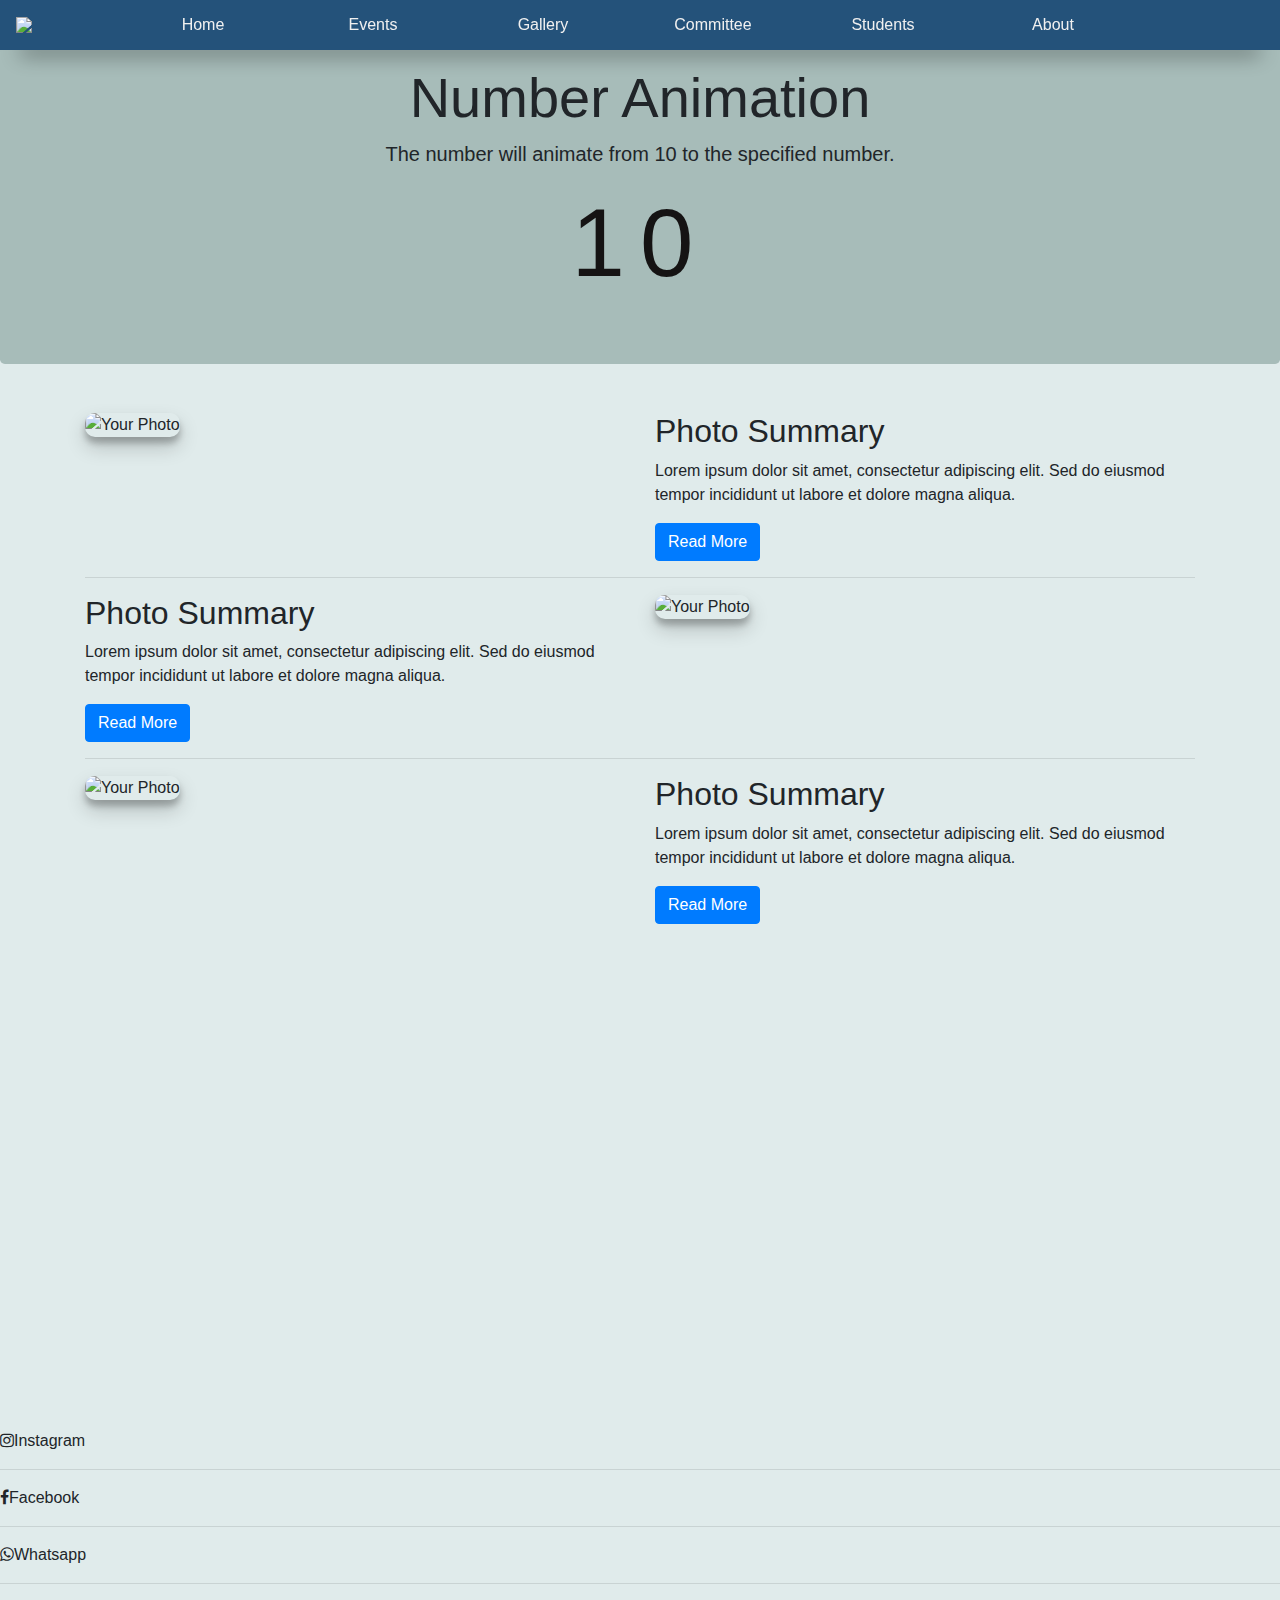
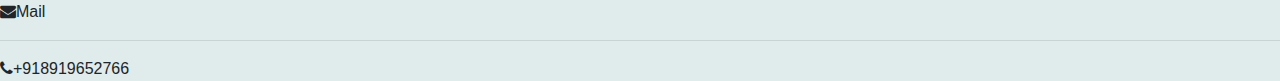
==== achievements.html @ 13eefb6b "Minor issues rectified" ====
<!DOCTYPE html>
<html lang="en">
<head>
  <meta charset="UTF-8">
  <meta name="viewport" content="width=device-width, initial-scale=1.0">
  <title>Achievements</title>
  <!-- Bootstrap CSS -->
    <link rel="icon" type="image/x-icon" href="assets/Images/trust.ico">
  <link href="https://stackpath.bootstrapcdn.com/bootstrap/4.5.2/css/bootstrap.min.css" rel="stylesheet">
  <!-- Custom CSS -->
    <link rel="stylesheet" href="https://cdnjs.cloudflare.com/ajax/libs/font-awesome/4.7.0/css/font-awesome.min.css">
    <link rel="stylesheet" href="assets/CSS/footer.css">
  <style>
    /* Custom CSS for modal */
    body{
      background-color:#e0ebeb;
    }
    .modal-content {
      padding: 20px;
    }
    .navbar-brand {
      color: #22092C; /* Navbar brand text color */
      position: fixed;
  }
  a.nav-link{
      margin-left: 50px;
      width:120px;
      padding:5px;
      text-align: center;
      border-radius: 50px;
  }
  a.nav-link:hover{
      background-color: #5dacbd;
      color:#000 !important;
      font-weight: bolder;
      box-shadow: rgba(6, 43, 41, 0.6) 0px 7px 29px 0px;
  }
  .navbar-nav .nav-link {
      color: #f0f0f0 !important; /* Navbar link text color */
  }
  .navbar{
      background-color: rgb(36, 82, 122);
      box-shadow: rgba(0, 0, 0, 0.45) 0px 25px 20px -20px;
      position: fixed;
      width:100%;
      transition: all 0.5s ease;
      z-index:10;
  }
  .navbar.scrolled {
      background-color: rgb(131, 188, 189);
  }
  .stories img{
    height:20em;
    width:50em;
    box-shadow: rgba(0, 0, 0, 0.19) 0px 10px 20px, rgba(0, 0, 0, 0.23) 0px 6px 6px;
    border-radius: 10px;
  }
  .jumbotron{
    background-color: #a7bcb9;
  }
  .display-1{
    font-weight: 500;
    letter-spacing: 15px;
    color: #151313;
  }
  </style>
</head>
<body>
  <!-- Navbar -->
  <nav class="navbar navbar-expand-lg navbar-dark">
    <img src="assets/Images/trust.ico">
    <div class="container">
        <ul class="navbar-nav">
            <li class="nav-item">
                <a class="nav-link" href="index.html">Home</a>
            </li>
            <li class="nav-item">
                <a class="nav-link" href="#option2">Events</a>
            </li>
            <li class="nav-item">
                <a class="nav-link" href="gallery.html">Gallery</a>
            </li>
            <li class="nav-item">
                <a class="nav-link" href="committee.html">Committee</a>
            </li>
            <li class="nav-item">
                <a class="nav-link" href="students.html">Students</a>
            </li>
            <li class="nav-item">
                <a class="nav-link" href="#option4">About</a>
            </li>
        </ul>
    </div>
</nav>
  <!-- First Section with Number Animation -->
  <section class="jumbotron text-center">
    <div class="container">
      <h1 class="display-4">Number Animation</h1>
      <p class="lead">The number will animate from 10 to the specified number.</p>
      <div id="numberAnimation" class="display-1">10</div>
    </div>
  </section>

  <!-- Second Section with Photo and Summary -->
  <section class="container stories my-5">
    <div class="row">
      <div class="col-md-6">
        <img src="assets/Gallery_Images/image (11).jpg" class="img-fluid" alt="Your Photo">
      </div>
      <div class="col-md-6">
        <h2>Photo Summary</h2>
        <p>Lorem ipsum dolor sit amet, consectetur adipiscing elit. Sed do eiusmod tempor incididunt ut labore et dolore magna aliqua.</p>
        <!-- Read More Button -->
        <button type="button" class="btn btn-primary" data-toggle="modal" data-target="#photoModal">Read More</button>
      </div>
    </div>
    <hr>
    <div class="row">
        <div class="col-md-6">
          <h2>Photo Summary</h2>
          <p>Lorem ipsum dolor sit amet, consectetur adipiscing elit. Sed do eiusmod tempor incididunt ut labore et dolore magna aliqua.</p>
          <!-- Read More Button -->
          <button type="button" class="btn btn-primary" data-toggle="modal" data-target="#photoModal">Read More</button>
        </div>
        <div class="col-md-6">
            <img src="assets/Gallery_Images/image (1).jpg" class="img-fluid" alt="Your Photo">
          </div>
      </div>
      <hr>
      <div class="row">
        <div class="col-md-6">
          <img src="assets/Gallery_Images/image (2).jpg" class="img-fluid" alt="Your Photo">
        </div>
        <div class="col-md-6">
          <h2>Photo Summary</h2>
          <p>Lorem ipsum dolor sit amet, consectetur adipiscing elit. Sed do eiusmod tempor incididunt ut labore et dolore magna aliqua.</p>
          <!-- Read More Button -->
          <button type="button" class="btn btn-primary" data-toggle="modal" data-target="#photoModal">Read More</button>
        </div>
      </div>
  </section>

  <!-- Modal Popup for Full Content -->
  <div class="modal fade" id="photoModal" tabindex="-1" role="dialog" aria-labelledby="photoModalLabel" aria-hidden="true">
    <div class="modal-dialog modal-dialog-centered" role="document">
      <div class="modal-content">
        <div class="modal-header">
          <h5 class="modal-title" id="photoModalLabel">Full Content</h5>
          <button type="button" class="close" data-dismiss="modal" aria-label="Close">
            <span aria-hidden="true">&times;</span>
          </button>
        </div>
        <div class="modal-body">
          <p>Lorem ipsum dolor sit amet, consectetur adipiscing elit. Sed do eiusmod tempor incididunt ut labore et dolore magna aliqua.</p>
          <!-- Add more content here if needed -->
        </div>
      </div>
    </div>
  </div>

  <!-- Bootstrap JS (jQuery is required) -->
  <script src="https://code.jquery.com/jquery-3.5.1.slim.min.js"></script>
  <script src="https://cdn.jsdelivr.net/npm/@popperjs/core@2.5.4/dist/umd/popper.min.js"></script>
  <script src="https://stackpath.bootstrapcdn.com/bootstrap/4.5.2/js/bootstrap.min.js"></script>

  <!-- Custom JavaScript for Number Animation -->
  <script>
    // Number Animation Script
    const targetNumber = 232; // Change this to your desired number
    let currentNumber = 0; // Starting number
    const numberElement = document.getElementById('numberAnimation');

    function animateNumber() {
      if (currentNumber <= targetNumber) {
        numberElement.textContent = currentNumber + "+";
        currentNumber += 1; // Change this value to control the animation speed
        
        setTimeout(animateNumber, 20); // Change this value to control the animation speed
      }
    }

    // Start animation on page load
    setTimeout(animateNumber,2200);
  </script>

</body>
<footer>
  <div class="footer_div">
      <div class="maps_div">
        <iframe src="https://www.google.com/maps/embed?pb=!1m14!1m8!1m3!1d11488.586777121065!2d83.54925843524029!3d18.517209989874644!3m2!1i1024!2i768!4f13.1!3m3!1m2!1s0x3a3b862d44028665%3A0x42d2746b56c811e9!2sViziarampuram%20at%20Buripeta%2C%20Andhra%20Pradesh!5e0!3m2!1sen!2sin!4v1710258016591!5m2!1sen!2sin"
        width="600" height="450" style="border:0;" allowfullscreen="" loading="lazy" referrerpolicy="no-referrer-when-downgrade"></iframe>
      </div>
      <div class="contact_sec">
          <i class="fa fa-instagram"></i><span>Instagram</span><hr class="foot_hr">
          <i class="fa fa-facebook"></i><span>Facebook</span><hr class="foot_hr">
          <i class="fa fa-whatsapp"></i><span>Whatsapp</span><hr class="foot_hr">
          <i class="fa fa-envelope"></i><span>Mail</span><hr class="foot_hr">
          <i class="fa fa-phone"></i><span>+918919652766</span>
      </div>
  </div>    
</footer>
</html>
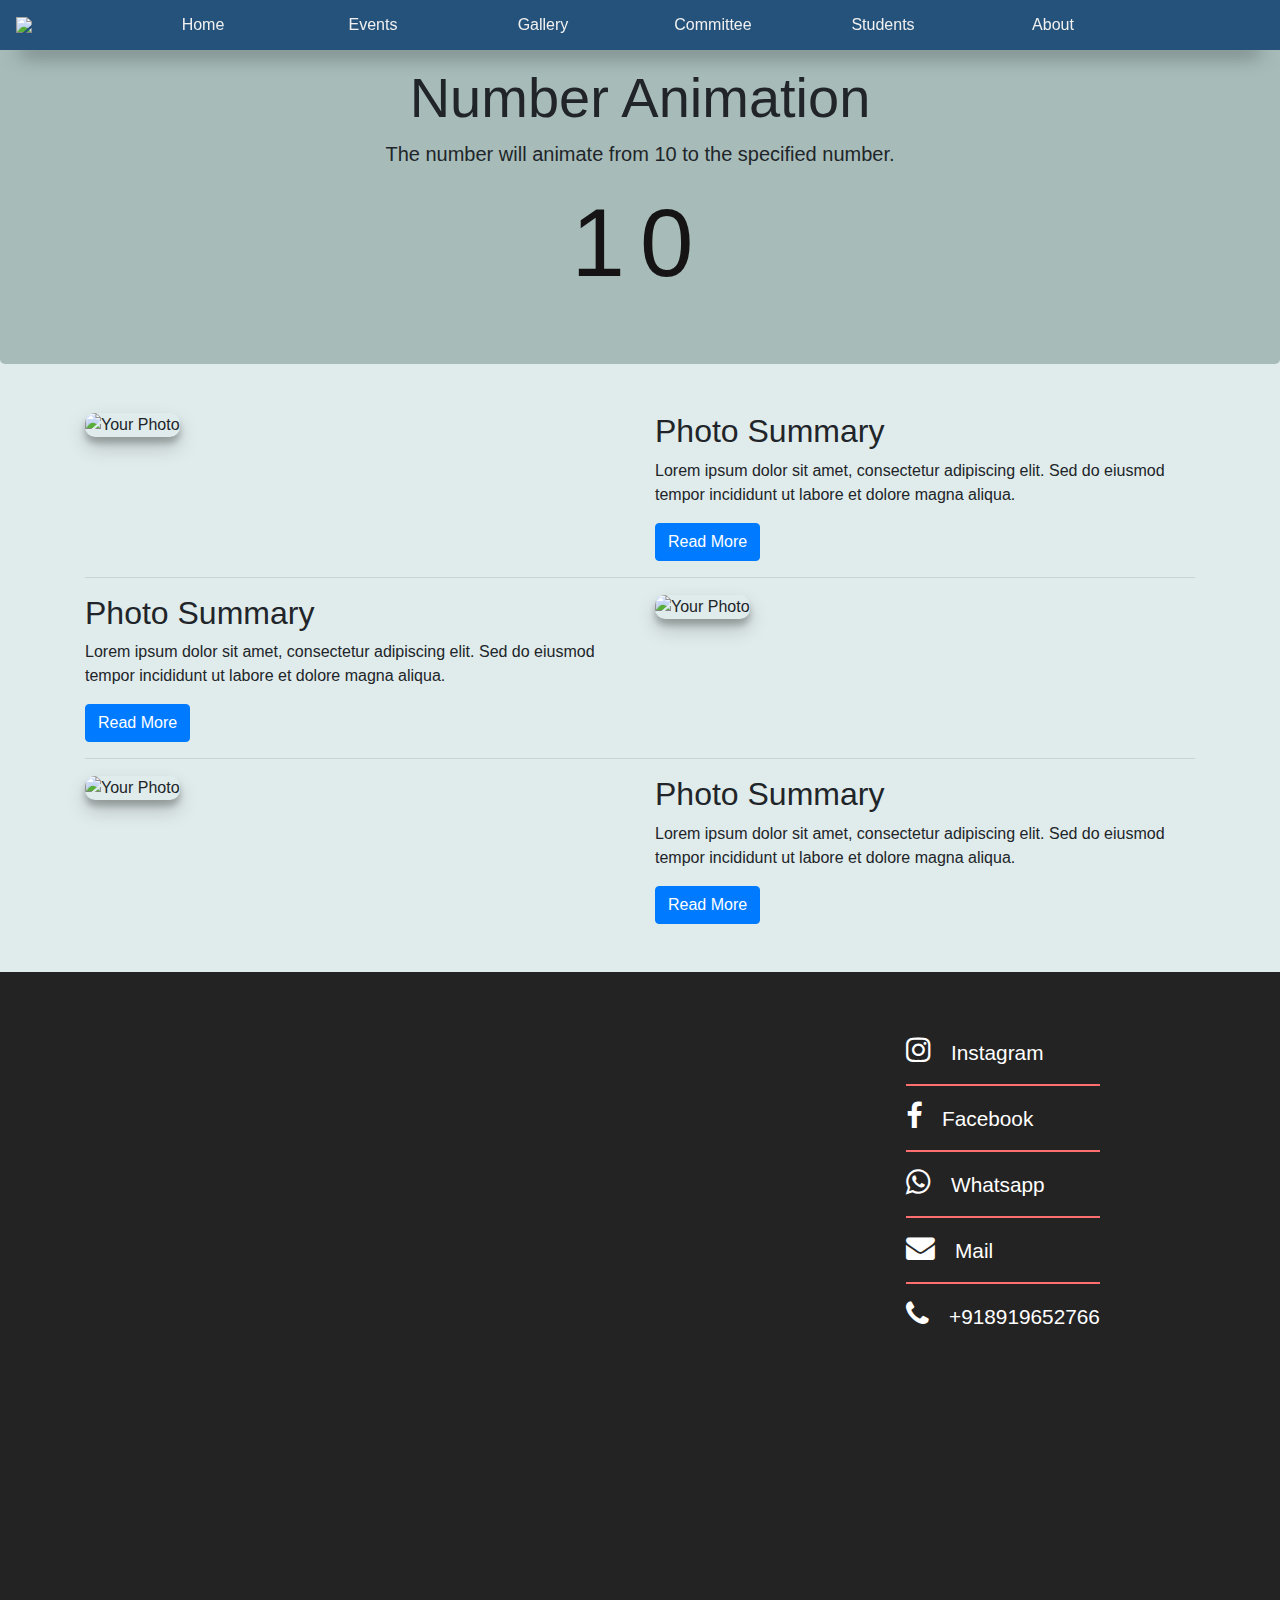
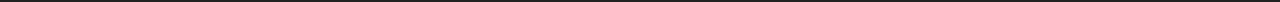
==== commit c7ae6eb4: "mobile layout responsive" ====
--- a/achievements.html
+++ b/achievements.html
@@ -63,6 +63,46 @@
     letter-spacing: 15px;
     color: #151313;
   }
+  @media (max-width: 768px) {
+        .navbar-nav {
+            display: none;
+        }
+        .mobile-menu-button {
+            display: block;
+        }
+        .bar {
+            width: 25px;
+            height: 3px;
+            background-color: #fff;
+            margin: 5px auto;
+            transition: all 0.3s ease-in-out;
+        }
+        .change .bar:nth-child(1) {
+            transform: rotate(-45deg) translate(-5px, 6px);
+        }
+
+        .change .bar:nth-child(2) {
+            opacity: 0;
+        }
+
+        .change .bar:nth-child(3) {
+            transform: rotate(45deg) translate(-5px, -6px);
+        }
+        .options-container{
+            background-size: 100%;
+            height: 100vh;
+        }
+        .options-container .title{
+            font-size:1.5em;
+            font-weight: bolder;
+            z-index: 5;
+        }
+        .options-container .title_moto{
+            font-size: 1em;
+            opacity: 0.8;
+            margin-left: 10%;
+        }
+        }
   </style>
 </head>
 <body>
@@ -91,6 +131,11 @@
             </li>
         </ul>
     </div>
+    <div id="mobileMenuButton" class="mobile-menu-button">
+      <div class="bar"></div>
+      <div class="bar"></div>
+      <div class="bar"></div>
+  </div>
 </nav>
   <!-- First Section with Number Animation -->
   <section class="jumbotron text-center">
@@ -181,6 +226,11 @@
 
     // Start animation on page load
     setTimeout(animateNumber,2200);
+    document.getElementById("mobileMenuButton").addEventListener("click", function() {
+    var navbar = document.querySelector(".navbar-nav");
+    this.classList.toggle("change");
+    navbar.style.display === "block" ? navbar.style.display = "none" : navbar.style.display = "block";
+});
   </script>
 
 </body>
--- a/assets/CSS/footer.css
+++ b/assets/CSS/footer.css
@@ -0,0 +1,61 @@
+.footer_div{
+    height:70vh;
+    background-color: #242323;
+    display: inline-flex;
+    width:100%;
+}
+.maps_div{
+    width:650px;
+    height:500px;
+}
+.maps_div iframe {
+    border: 10px solid transparent; /* Set the initial border size and make it transparent */
+    border-image: linear-gradient(to right, #ff0000, #ff8000, #ffff00, #80ff00, #00ff00, #00ff80, #00ffff, #0080ff, #0000ff, #8000ff, #ff00ff, #ff0080, #ff0000) 1;
+    border-image-slice: 1;
+    transition: border 0.5s ease;
+    margin:40px 0 0 20px;
+    border-radius: 0px 30px;
+}
+.contact_sec{
+    float: right;
+    color:white;
+    margin:5% 0% 0% 20%;
+}
+.fa{
+    font-size: 1.8em;
+}
+.contact_sec span{
+    margin-left:20px;
+    font-size: 1.3em;
+    text-align: center;
+}
+.fa:hover, .contact_sec span:hover{
+    color:rgb(146, 242, 151);
+}
+.foot_hr{
+    border:1px solid rgb(255, 111, 111);
+}
+/* Media query for mobile layout */
+@media (max-width: 768px) {
+    .contact_sec {
+        margin: 10px auto; /* Reduce margin for smaller screens */
+    }
+    
+    .maps_div iframe {
+        margin: 15px auto; /* Reduce margin for smaller screens */
+    }
+    .fa{
+        font-size: 1em;
+    }
+    .contact_sec span{
+        margin-left:10px;
+        font-size: 0.8em;
+        text-align: center;
+    }
+    .footer_div{
+        height:60vh;
+        background-color: #242323;
+        display: inline-flex;
+        width:100%;
+    }
+}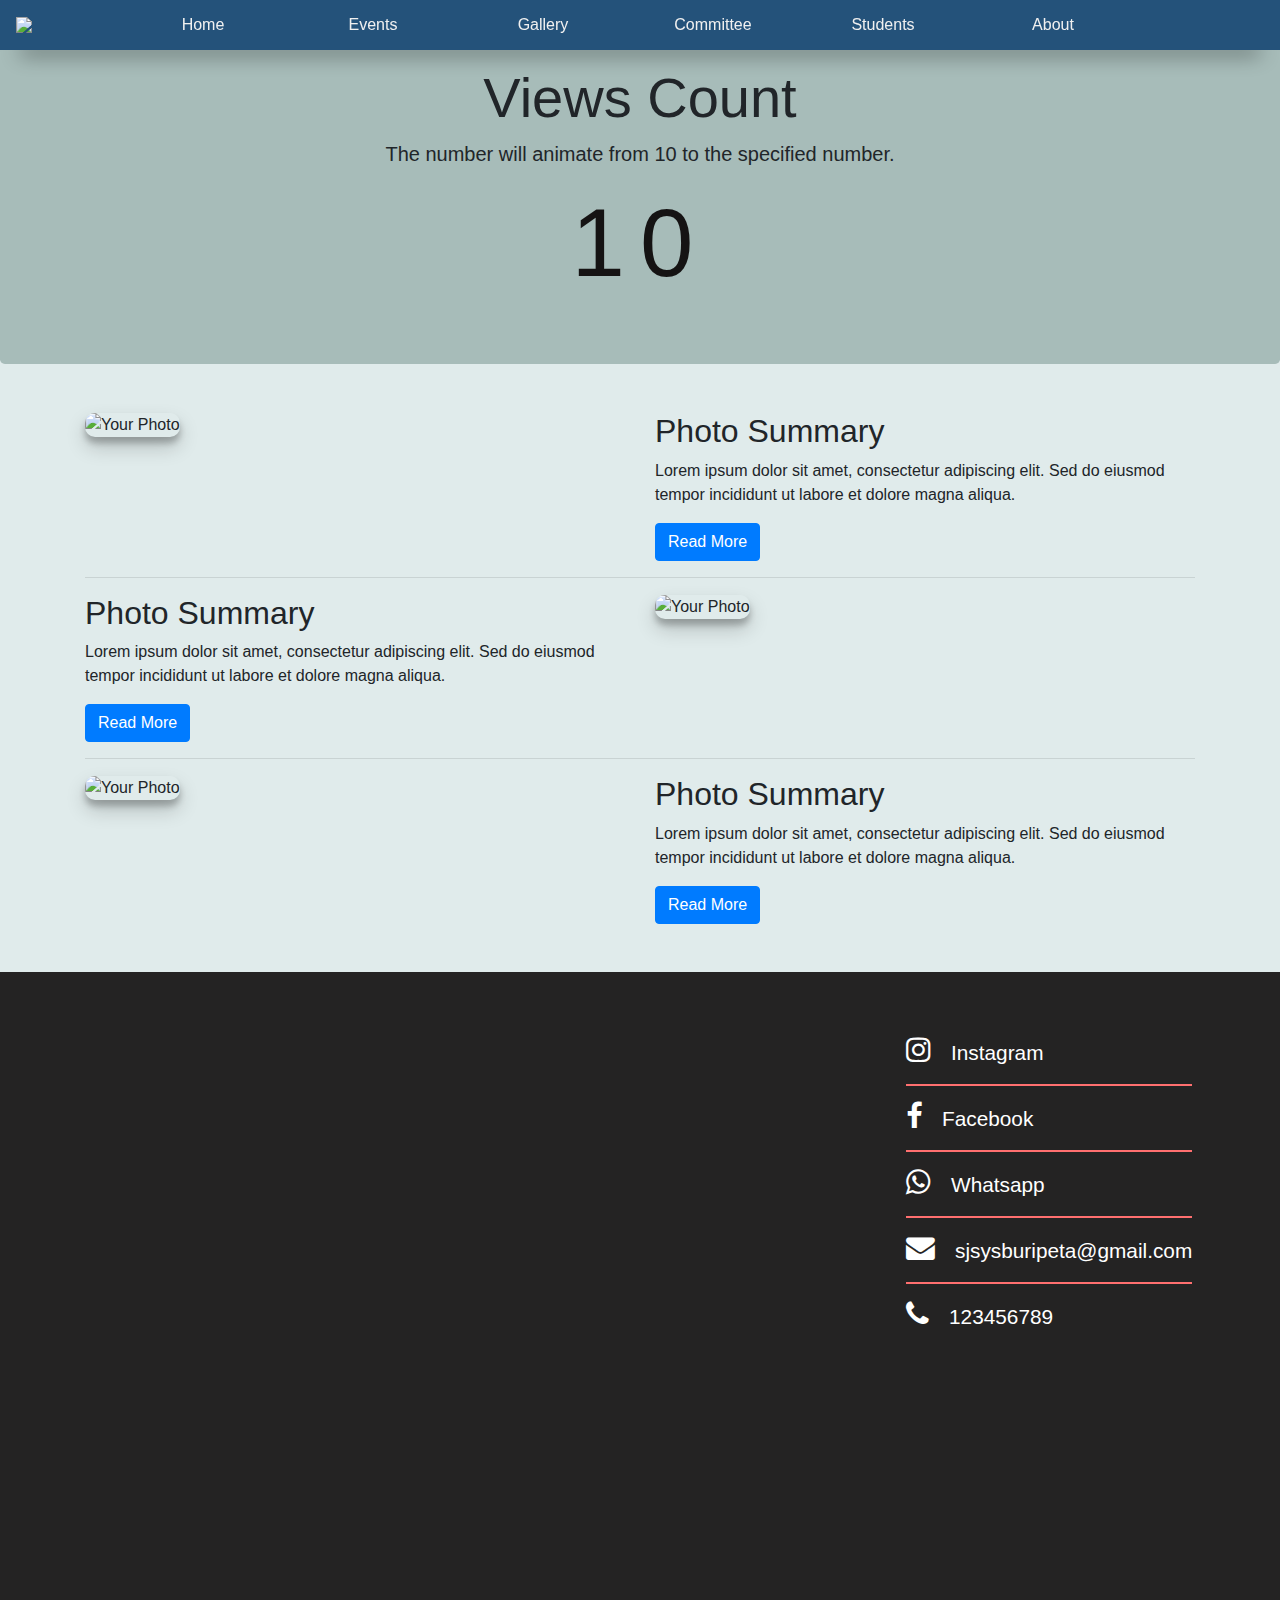
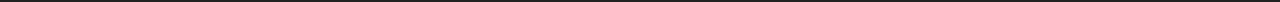
==== commit fd67af27: "SJSYS Version 1.0" ====
--- a/achievements.html
+++ b/achievements.html
@@ -140,7 +140,7 @@
   <!-- First Section with Number Animation -->
   <section class="jumbotron text-center">
     <div class="container">
-      <h1 class="display-4">Number Animation</h1>
+      <h1 class="display-4">Views Count</h1>
       <p class="lead">The number will animate from 10 to the specified number.</p>
       <div id="numberAnimation" class="display-1">10</div>
     </div>
@@ -244,8 +244,8 @@
           <i class="fa fa-instagram"></i><span>Instagram</span><hr class="foot_hr">
           <i class="fa fa-facebook"></i><span>Facebook</span><hr class="foot_hr">
           <i class="fa fa-whatsapp"></i><span>Whatsapp</span><hr class="foot_hr">
-          <i class="fa fa-envelope"></i><span>Mail</span><hr class="foot_hr">
-          <i class="fa fa-phone"></i><span>+918919652766</span>
+          <i class="fa fa-envelope"></i><span>sjsysburipeta@gmail.com</span><hr class="foot_hr">
+          <i class="fa fa-phone"></i><span>123456789</span>
       </div>
   </div>    
 </footer>
